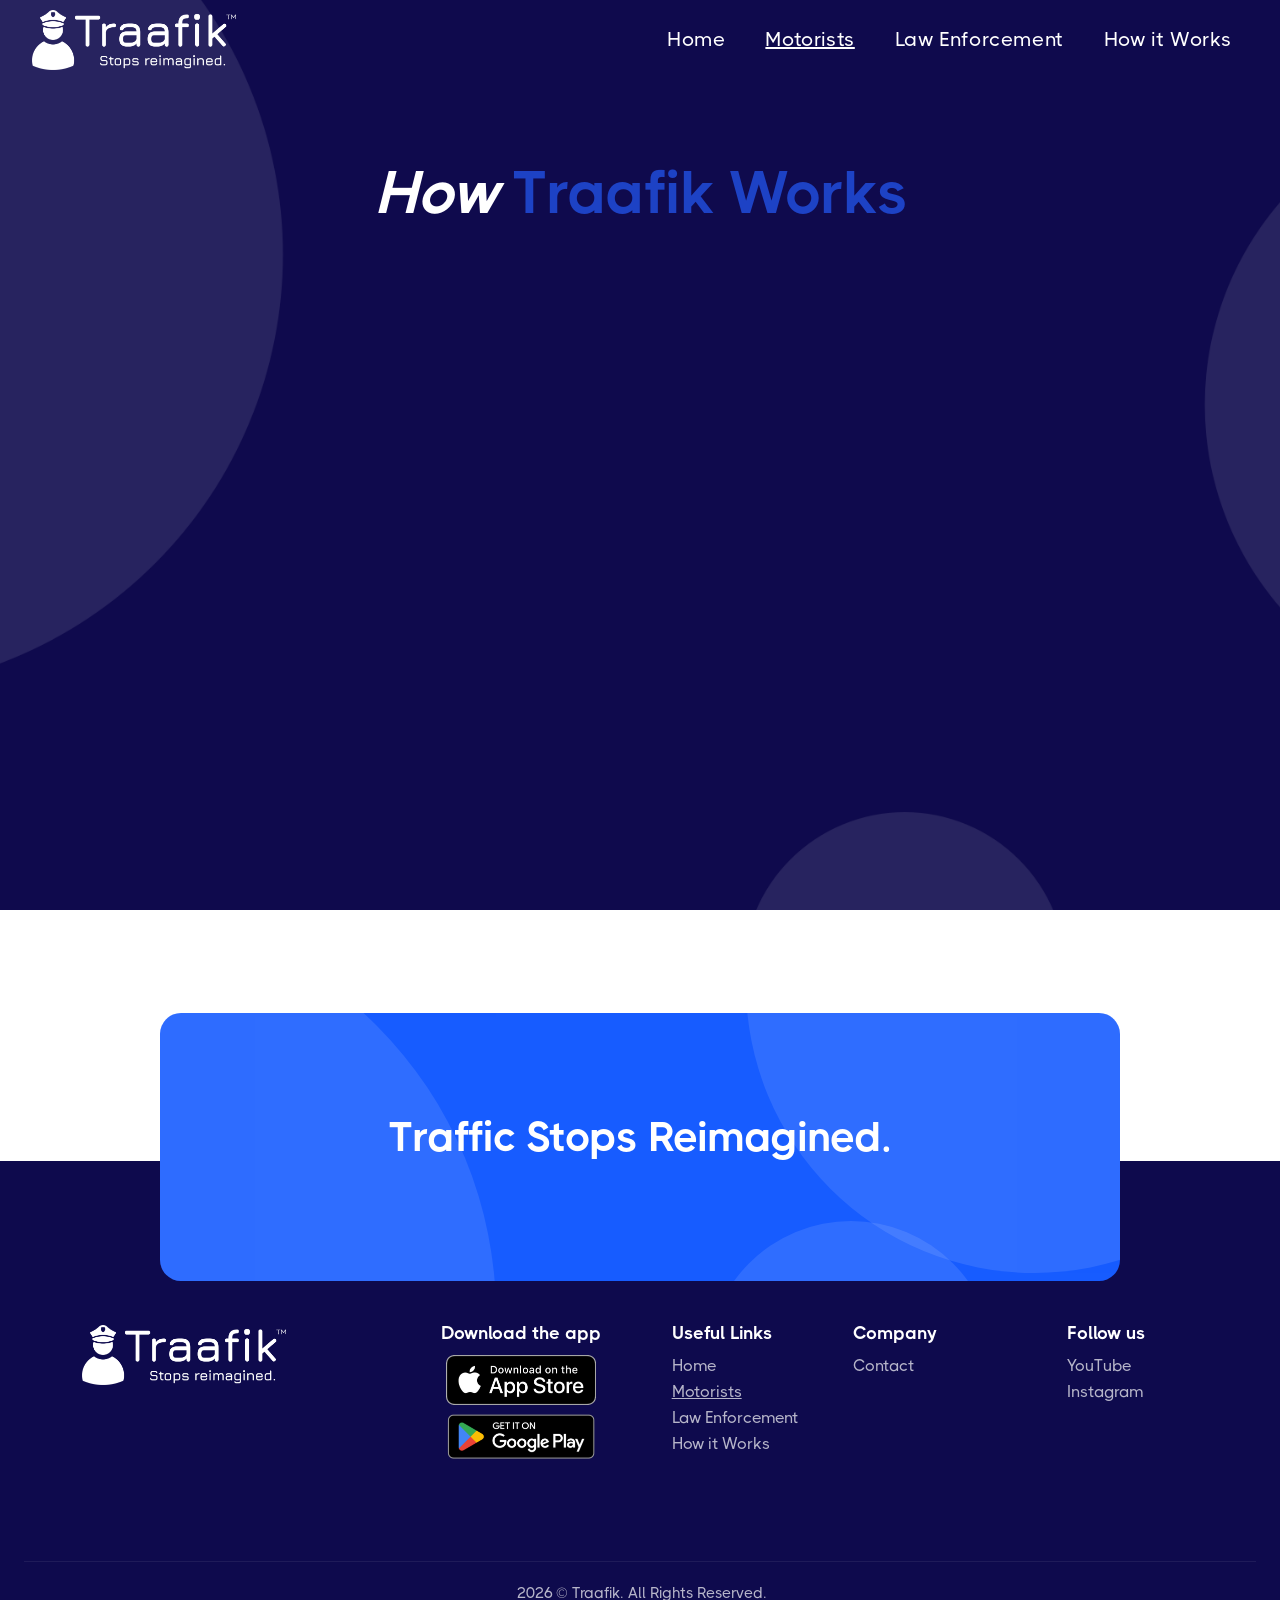
==== how-it-works/index.html @ ded72728 "testing with all pages" ====
<!DOCTYPE html>
<html lang="en" data-wf-domain="www.traafik.com" data-wf-page="64134e100f89131524342a63" data-wf-site="64134e0f0f89130362342a2a">
<head>
<meta charset="utf-8"/>
<title>Traafik - Motorist</title>
<meta content="Police agencies need a better approach to ensuring the safety of citizens during routine traffic stops. Digital interaction." name="description"/>
<meta content="Traafik - Motorist" property="og:title"/>
<meta content="Police agencies need a better approach to ensuring the safety of citizens during routine traffic stops. Digital interaction." property="og:description"/>
<meta content="../images/og-image.png" property="og:image"/>
<meta content="Traafik - Motorist" property="twitter:title"/>
<meta content="Police agencies need a better approach to ensuring the safety of citizens during routine traffic stops. Digital interaction." property="twitter:description"/>
<meta content="../images/og-image.png" property="twitter:image"/>
<meta property="og:type" content="website"/>
<meta content="summary_large_image" name="twitter:card"/>
<meta content="width=device-width, initial-scale=1" name="viewport"/>
<link href="../css/traafik.css" rel="stylesheet" type="text/css"/>
<link href="https://fonts.googleapis.com" rel="preconnect"/>
<link href="https://fonts.gstatic.com" rel="preconnect" crossorigin="anonymous"/>
<link href="https://fonts.googleapis.com/css2?family=Manrope:wght@400;500;600;700;800&display=swap" rel="stylesheet"/>
<script src="../src/js/head.js" type="text/javascript"></script>
<link href="../images/favicon.png" rel="shortcut icon" type="image/x-icon"/>
<link href="../images/apple-touch-icon.png" rel="apple-touch-icon"/>
</head>
<body class="how-it-works-page">
<div class="transition">
  <div class="transition-trigger"></div>
  <div class="transition-content">
    <div class="transition-bg">
      <div class="transition-color">
        <div class="transition-color-border"></div>
      </div>
      <div data-is-ix2-target="1" class="transition-lottie" data-w-id="a2f9a8fd-36b3-1751-9949-3bd22e7db32a" data-animation-type="lottie" data-src="[data-uri]" data-loop="0" data-direction="1" data-autoplay="0" data-renderer="svg" data-default-duration="0.7333333333333333" data-duration="0"></div>
    </div>
    <img src="../images/logo.svg" loading="lazy" alt="" class="transition-logo-img"/>
  </div>
</div>


<div class="page-wrapper">
<div data-collapse="medium" data-animation="over-right" data-duration="600" data-easing="ease-out-quint" data-easing2="ease-out-quint" role="banner" class="nav-bar w-nav">
  <div class="container navbar">
    <div class="logo-wrapper">
      <a href="/" class="brand w-nav-brand">
        <img src="../images/brandmark-design.png" sizes="(max-width: 479px) 98vw, (max-width: 767px) 99vw, (max-width: 2032px) 100vw, 2032px" srcset="../images/brandmark-design-500.png 500w, ../images/brandmark-design-800.png 800w, ../images/brandmark-design-1080.png 1080w, ../images/brandmark-design-1600.png 1600w, ../images/brandmark-design.png 2032w" alt="" class="logo"/>
      </a>
    </div>
    <nav role="navigation" class="nav-menu w-nav-menu">
      <a href="/" class="nav-link-wrap w-inline-block"><div>Home</div></a>
      <a href="/motorists" aria-current="page" class="nav-link-wrap w-inline-block w--current"><div>Motorists</div></a>
      <a href="/law-enforcement" class="nav-link-wrap w-inline-block"><div>Law Enforcement</div></a>
      <a href="https://www.youtube.com/watch?v=sN7vIFU9gdo" class="nav-link-wrap w-inline-block"><div>How it Works</div></a>
    </nav>
    <div class="menu-button w-nav-button">
      <div class="menu-line top"></div>
      <div class="menu-line bottom"></div>
    </div>
  </div>
</div>

<div class="intro-section">
  <div class="container"></div>
  <div class="homehero--content">
    <h1 data-w-id="f5007b76-4ee8-5b5c-ec59-693c385b30f7" class="intro-title">
      <span class="text-span-2">How </span><span class="homeherotext__highlight">Traafik Works</span>
    </h1>
      <iframe class="how-it-works-video" src="https://www.youtube.com/embed/sN7vIFU9gdo?si=hN9D2znX-APmYkYd" title="YouTube video player" frameborder="0" allow="accelerometer; autoplay; clipboard-write; encrypted-media; gyroscope; picture-in-picture; web-share" referrerpolicy="strict-origin-when-cross-origin" allowfullscreen></iframe>
    </div>
    </div>
  </div>


  <div class="section law-e">
    <div class="container">
      <div class="full-width-video-wrap">
      </div>
    </div>
  </div>

  
<div class="footer-cta-wrap">
  <div class="cta-container">
    <div class="spacer-medium"></div>
    <div class="footer-cta-itle">Traffic Stops Reimagined.<br/></div>
    <div class="white-paragraph hide">This is some text inside of a div block.</div>
    <div class="spacer-medium"></div>
  </div>
  <img src="../images/circle-shape.svg" loading="eager" alt="" class="cta-circle left"/>
  <img src="../images/circle-shape.svg" loading="eager" alt="" class="cta-circle right-bottom"/>
  <img src="../images/circle-shape.svg" loading="eager" alt="" class="cta-circle right-top"/>
</div>


<footer class="footer">
  <div class="container footer-block">
    <div class="footer-section">
      <div id="w-node-bfcd3090-71c1-393f-9445-4fa187a42bc6-8d2101f2" class="footer-col first">
        <div class="brand-block-footer">
          <a href="/" class="brand footer-logo w-inline-block">
            <img src="../images/brandmark-design.png" sizes="(max-width: 2032px) 100vw, 2032px" srcset="../images/brandmark-design-500.png 500w, ../images/brandmark-design-800.png 800w, ../images/brandmark-design-1080.png 1080w, ../images/brandmark-design-1600.png 1600w, ../images/brandmark-design.png 2032w" alt="" class="logo"/>
          </a>
        </div>
      </div>
      <div id="w-node-_4c817d60-0c3a-be2a-9da0-1a0bedd089c4-8d2101f2" class="footer-col flex-vertical">
        <center>
        <div class="footer-title">Download the app</div>
        <div>
        <a href="https://apps.apple.com/us/app/traafik-app/id6758915184"><img width="150" src="../images/apple_appstore.png" alt="Download on the Apple App Store" class="margin-bottom"/></a>
        </div>
        <div style="margin: 0.5em 0 0 0;">
        <a href="https://play.google.com/store/apps/details?id=com.traafik.app"><img width="150" src="../images/google_playstore.png" alt="Download on the Android Play Store" class="margin-bottom"/></a>
        </div>
        </center>
      </div>
      <div id="w-node-_2243fa56-e108-f17a-1f3c-87eba86c89b7-8d2101f2" class="footer-col flex-vertical">
        <div class="footer-title">Useful Links</div>
        <a href="/" class="copyright-link muted margin-bottom">Home</a>
        <a href="/motorists" aria-current="page" class="copyright-link muted margin-bottom w--current">Motorists</a>
        <a href="/law-enforcement" class="copyright-link muted margin-bottom">Law Enforcement</a>
        <a href="https://www.youtube.com/watch?v=sN7vIFU9gdo" class="copyright-link muted margin-bottom">How it Works</a>
      </div>
      <address id="w-node-fe42ffee-5a39-d248-8ef1-d09381361e41-8d2101f2" class="footer-col flex-vertical">
        <div class="footer-title">Company</div>
        <a href="/template-files/about-us" class="copyright-link muted margin-bottom hide">About Us</a>
        <a href="/#contact" class="copyright-link muted margin-bottom">Contact</a>
      </address>
      <address id="w-node-_9f477b3c-bb25-0563-08b2-b0c1d2d87120-8d2101f2" class="footer-col flex-vertical">
        <div class="footer-title">Follow us</div>
        <a href="https://youtube.com/@Traafik" target="_blank" rel="noopener noreferrer" class="copyright-link muted margin-bottom">YouTube</a>
        <a href="https://www.instagram.com/traafikdotcom" target="_blank" rel="noopener noreferrer" class="copyright-link muted margin-bottom">Instagram</a>
      </address>
    </div>
    <div class="bottom-footer">
      <div class="copywrite">
        <span class="footer-link-year"></span>&copy; Traafik. All Rights Reserved.
      </div>
    </div>
  </div>
  <div class="footer-bg 1"></div>
</footer>

</div>
<script type="module" src="../src/js/main.js"></script>

</body>
</html>
---- css/traafik.css ----
html {
  -webkit-text-size-adjust: 100%;
  -ms-text-size-adjust: 100%;
  font-family: sans-serif;
}
body {
  margin: 0;
}
details,
footer,
main,
nav,
section {
  display: block;
}
a {
  background-color: #0000;
}
a:active,
a:hover {
  outline: 0;
}
h1 {
  margin: 0.67em 0;
  font-size: 2em;
}
img {
  border: 0;
}
svg:not(:root) {
  overflow: hidden;
}
input {
  color: inherit;
  font: inherit;
  margin: 0;
}
input::-moz-focus-inner {
  border: 0;
  padding: 0;
}
input {
  line-height: normal;
}
input[type="number"]::-webkit-inner-spin-button,
input[type="number"]::-webkit-outer-spin-button {
  height: auto;
}
* {
  box-sizing: border-box;
}
html {
  height: 100%;
}
body {
  color: #333;
  background-color: #fff;
  min-height: 100%;
  margin: 0;
  font-family: Arial, sans-serif;
  font-size: 14px;
  line-height: 20px;
}
img {
  vertical-align: middle;
  max-width: 100%;
  display: inline-block;
}
html.w-mod-touch * {
  background-attachment: scroll !important;
}
.w-inline-block {
  max-width: 100%;
  display: inline-block;
}
.w-button {
  color: #fff;
  line-height: inherit;
  cursor: pointer;
  background-color: #3898ec;
  border: 0;
  border-radius: 0;
  padding: 9px 15px;
  text-decoration: none;
  display: inline-block;
}
input.w-button {
  -webkit-appearance: button;
}
h1,
h2 {
  margin-bottom: 10px;
  font-weight: 700;
}
h1 {
  margin-top: 20px;
  font-size: 38px;
  line-height: 44px;
}
h2 {
  margin-top: 20px;
  font-size: 32px;
  line-height: 36px;
}
p {
  margin-top: 0;
  margin-bottom: 10px;
}
.w-form {
  margin: 0 0 15px;
}
.w-form-done {
  text-align: center;
  background-color: #ddd;
  padding: 20px;
  display: none;
}
.w-form-fail {
  background-color: #ffdede;
  margin-top: 10px;
  padding: 10px;
  display: none;
}
.w-input {
  color: #333;
  vertical-align: middle;
  background-color: #fff;
  border: 1px solid #ccc;
  width: 100%;
  height: 38px;
  margin-bottom: 10px;
  padding: 8px 12px;
  font-size: 14px;
  line-height: 1.42857;
  display: block;
}
.w-input::placeholder {
  color: #999;
}
.w-input:focus {
  border-color: #3898ec;
  outline: 0;
}
@media screen and (max-width: 767px) {
  .w-nav-brand {
    padding-left: 10px;
  }
}
.w-nav {
  z-index: 1000;
  background: #ddd;
  position: relative;
}
.w-nav:before,
.w-nav:after {
  content: " ";
  grid-area: 1/1/2/2;
  display: table;
}
.w-nav:after {
  clear: both;
}
.w-nav-brand {
  float: left;
  color: #333;
  text-decoration: none;
  position: relative;
}
.w-nav-link {
  vertical-align: top;
  color: #222;
  text-align: left;
  margin-left: auto;
  margin-right: auto;
  padding: 20px;
  text-decoration: none;
  display: inline-block;
  position: relative;
}
.w-nav-link.w--current {
  color: #0082f3;
}
.w-nav-menu {
  float: right;
  position: relative;
}
.w-nav-overlay {
  width: 100%;
  display: none;
  position: absolute;
  top: 100%;
  left: 0;
  right: 0;
  overflow: hidden;
}
.w-nav-overlay [data-nav-menu-open] {
  top: 0;
}
.w-nav[data-animation="over-left"] .w-nav-overlay {
  width: auto;
}
.w-nav[data-animation="over-left"] .w-nav-overlay,
.w-nav[data-animation="over-left"] [data-nav-menu-open] {
  z-index: 1;
  top: 0;
  right: auto;
}
.w-nav[data-animation="over-right"] .w-nav-overlay {
  width: auto;
}
.w-nav[data-animation="over-right"] .w-nav-overlay,
.w-nav[data-animation="over-right"] [data-nav-menu-open] {
  z-index: 1;
  top: 0;
  left: auto;
}
.w-nav-button {
  float: right;
  cursor: pointer;
  -webkit-tap-highlight-color: #0000;
  tap-highlight-color: #0000;
  -webkit-user-select: none;
  user-select: none;
  padding: 18px;
  font-size: 24px;
  display: none;
  position: relative;
}
.w-nav-button:focus {
  outline: 0;
}
.w-nav-button.w--open {
  color: #fff;
  background-color: #c8c8c8;
}
.w-nav[data-collapse="all"] .w-nav-menu {
  display: none;
}
.w-nav[data-collapse="all"] .w-nav-button {
  display: block;
}
@media screen and (max-width: 991px) {
  .w-nav[data-collapse="medium"] .w-nav-menu {
    display: none;
  }
  .w-nav[data-collapse="medium"] .w-nav-button {
    display: block;
  }
}
@media screen and (max-width: 767px) {
  .w-nav[data-collapse="small"] .w-nav-menu {
    display: none;
  }
  .w-nav[data-collapse="small"] .w-nav-button {
    display: block;
  }
  .w-nav-brand {
    padding-left: 10px;
  }
}
@media screen and (max-width: 479px) {
  .w-nav[data-collapse="tiny"] .w-nav-menu {
    display: none;
  }
  .w-nav[data-collapse="tiny"] .w-nav-button {
    display: block;
  }
}
@keyframes spin {
  0% {
    transform: rotate(0);
  }
  to {
    transform: rotate(360deg);
  }
}
@font-face {
  font-family: Thicccboi;
  src: url(../fonts/THICCCBOI-Bold.woff2) format("woff2");
  font-weight: 700;
  font-style: normal;
  font-display: swap;
}
@font-face {
  font-family: Thicccboi;
  src: url(../fonts/THICCCBOI-Medium.woff2) format("woff2");
  font-weight: 500;
  font-style: normal;
  font-display: swap;
}
@font-face {
  font-family: Thicccboi;
  src: url(../fonts/THICCCBOI-SemiBold.woff2) format("woff2");
  font-weight: 600;
  font-style: normal;
  font-display: swap;
}
:root {
  --midnight-blue: #0f0a4d;
  --ultramarine-blue: #175cff;
  --white: white;
  --muted-text: #b6b5c9;
  --white-smoke: #f5f8fa;
}
body {
  color: var(--midnight-blue);
  font-family: Thicccboi, Arial, sans-serif;
  font-size: 16px;
  font-weight: 500;
  line-height: 22px;
}
h1 {
  color: var(--midnight-blue);
  margin-top: 0;
  margin-bottom: 10px;
  font-family: Thicccboi, Arial, sans-serif;
  font-size: 48px;
  font-weight: 700;
  line-height: 54px;
}
h2 {
  color: var(--midnight-blue);
  margin-top: 0;
  margin-bottom: 10px;
  font-family: Thicccboi, Arial, sans-serif;
  font-size: 42px;
  font-weight: 700;
  line-height: 48px;
}
p {
  color: var(--midnight-blue);
  margin-bottom: 10px;
  font-family: Thicccboi, Arial, sans-serif;
  font-weight: 500;
}
a {
  color: var(--midnight-blue);
  font-weight: 700;
  text-decoration: underline;
  transition: color 0.3s;
}
a:hover {
  color: var(--ultramarine-blue);
}
img {
  max-width: 100%;
  display: inline-block;
}
label {
  margin-bottom: 10px;
  font-weight: 600;
  display: block;
}
.logo-wrapper {
  flex-direction: row;
  flex: 1;
  justify-content: center;
  align-items: center;
  display: flex;
}
.menu-button {
  width: 32px;
  padding: 10px 0;
}
.menu-button.w--open {
  z-index: 5;
  background-color: #0000;
}
.nav-bar {
  background-color: #0000;
  flex-wrap: wrap;
  justify-content: space-between;
  align-items: center;
  height: 80px;
  display: flex;
  position: absolute;
  top: 0;
  left: 0;
  right: 0;
}
.nav-menu {
  flex-direction: row;
  flex: 0 auto;
  align-items: center;
  height: 100%;
  display: flex;
}
.nav-menu.white {
  height: 80px;
}
.brand {
  flex: 1;
  padding-left: 0;
}
.brand.footer-logo {
  flex: 0 auto;
  padding: 4px 10px 4px 0;
}
.logo {
  max-height: 60px;
}
.section.blue {
  background-color: var(--midnight-blue);
}
.section.law-e {
  margin-top: 60px;
  margin-bottom: 60px;
  padding-top: 60px;
  padding-bottom: 0;
  position: relative;
}
.section.contact {
  margin-top: 80px;
}
.container {
  flex: 0 1280px;
  max-width: 1280px;
  margin-left: auto;
  margin-right: auto;
  padding-left: 32px;
  padding-right: 32px;
  position: relative;
}
.container.footer-block {
  padding-left: 0;
  padding-right: 0;
}
.container.navbar {
  align-items: center;
  height: 100%;
  display: flex;
}
.container.features {
  padding-top: 40px;
  padding-bottom: 40px;
}
.container.contact {
  margin-bottom: 80px;
}
.text-field {
  background-color: var(--white-smoke);
  border: 2px solid #0000;
  border-radius: 4px;
  height: 48px;
  margin-bottom: 24px;
  transition: border-color 0.2s;
}
.text-field:hover {
  border-color: var(--ultramarine-blue);
}
.text-field:active {
  border-style: solid;
}
.text-field:focus {
  border-color: var(--ultramarine-blue);
}
.text-field::placeholder {
  color: var(--muted-text);
}
.error-message {
  color: var(--white);
  letter-spacing: 0.2px;
  background-color: #e53b47;
  border-radius: 4px;
  padding: 12px 16px;
  font-weight: 700;
}
.nav-link-wrap {
  color: var(--white);
  letter-spacing: 0.6px;
  text-transform: none;
  flex-direction: row;
  justify-content: flex-start;
  align-items: center;
  height: 100%;
  margin-left: 8px;
  padding: 8px 16px;
  font-weight: 500;
  text-decoration: none;
  transition: background-color 0.3s;
  display: flex;
}
.nav-link-wrap:hover {
  color: var(--white);
  background-color: #ffffff1a;
}
.nav-link-wrap.w--current {
  text-transform: none;
  text-decoration: underline;
}
.menu-line {
  background-color: var(--white);
  transform-origin: 0%;
  width: 100%;
  height: 2px;
}
.menu-line.top {
  transform-origin: 0%;
  margin-bottom: 8px;
}
.section-title {
  z-index: 1;
  margin-bottom: 10px;
  font-size: 42px;
  font-weight: 700;
  line-height: 48px;
}
.section-title.margin-bottom {
  margin-bottom: 48px;
}
.section-title.margin-bottom.center {
  text-align: center;
  width: 50%;
  margin-left: auto;
  margin-right: auto;
}
.section-title.law-e {
  margin-bottom: 100px;
  font-size: 50px;
  line-height: 1;
}
.footer {
  background-color: var(--midnight-blue);
  flex-direction: column;
  padding-top: 120px;
  padding-left: 24px;
  padding-right: 24px;
  position: relative;
}
.copyright-link {
  color: #fff;
  cursor: pointer;
  font-weight: 400;
  text-decoration: none;
}
.copyright-link.muted {
  color: var(--muted-text);
  transition: color 0.2s;
}
.copyright-link.muted:hover {
  color: var(--white);
}
.copyright-link.muted.margin-bottom {
  margin-bottom: 4px;
}
.copyright-link.muted.margin-bottom.w--current {
  text-decoration: underline;
}
.brand-block-footer {
  align-items: center;
  margin-bottom: 10px;
  display: flex;
}
.footer-bg {
  z-index: 0;
  background-color: var(--midnight-blue);
  opacity: 0.3;
  display: block;
  position: absolute;
  inset: 0;
}
.footer-section {
  z-index: 1;
  grid-column-gap: 24px;
  grid-row-gap: 16px;
  grid-template-rows: auto;
  grid-template-columns: 2fr 1fr 1fr 1fr 1fr;
  grid-auto-columns: 1fr;
  place-items: start center;
  padding-top: 40px;
  padding-bottom: 40px;
  display: grid;
  position: relative;
}
.footer-col {
  font-style: normal;
}
.footer-col.flex-vertical {
  flex-direction: column;
  display: flex;
}
.footer-col.first {
  padding-right: 48px;
}
.footer-title {
  color: var(--white);
  margin-bottom: 10px;
  font-size: 18px;
  font-weight: 700;
  line-height: 24px;
}
.primary-btn {
  background-color: var(--ultramarine-blue);
  color: var(--white);
  text-align: center;
  letter-spacing: 0.6px;
  text-transform: uppercase;
  cursor: pointer;
  border-radius: 7px;
  align-self: center;
  margin-top: 16px;
  margin-right: 16px;
  padding: 12px 24px;
  font-size: 16px;
  font-weight: 500;
  line-height: 22px;
  text-decoration: none;
  transition:
    color 0.3s,
    background-color 0.3s;
}
.primary-btn:hover {
  border-color: var(--midnight-blue);
  background-color: var(--midnight-blue);
  color: var(--white);
}
.contact-icon {
  background-color: #175cff1a;
  border-radius: 4px;
  justify-content: center;
  align-items: center;
  width: 40px;
  height: 40px;
  margin-right: 10px;
  display: flex;
}
.additional-feature-icon-img {
  width: 20px;
  height: 20px;
}
.success-message {
  background-color: var(--ultramarine-blue);
  color: var(--white);
  border-radius: 8px;
  font-weight: 700;
}
.contact-grid {
  grid-column-gap: 80px;
  grid-row-gap: 16px;
  grid-template-rows: auto;
  grid-template-columns: 1fr 1fr;
  grid-auto-columns: 1fr;
  display: grid;
}
.contact-block {
  align-items: flex-start;
  margin-bottom: 24px;
  display: flex;
}
.contact-block.center {
  align-items: center;
}
.contact-info-text {
  color: var(--midnight-blue);
  font-weight: 500;
  text-decoration: none;
  transition: color 0.2s;
}
.contact-info-text:hover {
  color: var(--ultramarine-blue);
}
.contact-title {
  margin-top: 0;
  margin-bottom: 10px;
  font-size: 36px;
  font-weight: 800;
  line-height: 42px;
}
.contact-paragraph {
  margin-bottom: 48px;
}
.section-flex-wrap {
  display: flex;
}
.section-flex-wrap.center {
  align-items: center;
}
.section-flex-wrap.center.features {
  padding-top: 120px;
  padding-bottom: 120px;
}
.section-flex-wrap.center.features.flip-position {
  padding-top: 0;
  padding-bottom: 0;
}
.section-paragraph {
  margin-bottom: 48px;
  font-size: 20px;
  line-height: 1.3;
}
.section-paragraph._60ch {
  max-width: 60ch;
  margin-left: auto;
  margin-right: auto;
  font-size: 30px;
}
.white-paragraph {
  color: var(--white);
}
.white-paragraph.hide {
  display: none;
}
.cta-container {
  flex-direction: column;
  justify-content: center;
  align-items: center;
  width: 60%;
  margin-left: auto;
  margin-right: auto;
  display: flex;
}
.cta-circle {
  opacity: 0.1;
  position: absolute;
}
.cta-circle.left {
  width: 85%;
  top: -40%;
  left: -50%;
}
.cta-circle.right-top {
  width: 60%;
  top: -118%;
  right: -21%;
}
.cta-circle.right-bottom {
  width: 30%;
  right: 13%;
}
.intro-section {
  background-color: var(--midnight-blue);
  background-image: url(images/utility-bg.png);
  background-position: 50%;
  background-size: cover;
  height: auto;
  margin-bottom: 100px;
  padding-top: 160px;
  padding-bottom: 120px;
}
.intro-title {
  color: var(--white);
  margin-bottom: 0;
  font-size: 60px;
  line-height: 66px;
}
.spacer-medium {
  height: 40px;
}
.footer-cta-itle {
  color: var(--white);
  text-align: center;
  margin-bottom: 20px;
  font-size: 42px;
  font-weight: 700;
  line-height: 48px;
}
.footer-cta-wrap {
  z-index: 200;
  background-color: var(--ultramarine-blue);
  border-radius: 21px;
  max-width: 60rem;
  margin-bottom: -120px;
  margin-left: auto;
  margin-right: auto;
  padding-top: 60px;
  padding-bottom: 60px;
  position: relative;
  overflow: hidden;
}
.bottom-footer {
  border-top: 1px solid #ffffff1a;
  margin-top: 60px;
  padding-top: 20px;
  padding-bottom: 20px;
}
.copywrite {
  color: #fff;
  text-align: center;
  font-size: 15px;
  font-weight: 500;
  line-height: 23px;
}
.container-center {
  text-align: center;
  flex-direction: column;
  justify-content: center;
  align-items: center;
  width: 60%;
  margin-left: auto;
  margin-right: auto;
  display: flex;
}
.container-center.law-e {
  width: 60%;
  margin-top: 60px;
  margin-bottom: 100px;
  line-height: 1;
}
.div-block {
  margin-left: auto;
  margin-right: auto;
}
.div-block-2 {
  opacity: 0.08;
  mix-blend-mode: difference;
  background-image: url(images/waves-circle-white.svg);
  background-position: 0 0;
  background-size: auto;
  width: 370px;
  height: 370px;
  position: absolute;
  inset: auto auto 0% 10%;
}
.blue {
  color: var(--ultramarine-blue);
}
.homehero--content {
  text-align: center;
  flex: none;
  max-width: 58rem;
  margin-left: auto;
  margin-right: auto;
}
.homeherotext__highlight {
  color: #1d42c5;
  font-weight: 700;
}
.hero--bodycopy {
  color: #fff;
  max-width: 720px;
  margin-bottom: 3rem;
  margin-left: auto;
  margin-right: auto;
  font-size: 20px;
  font-weight: 400;
  line-height: 1.6;
}
.div-block-3 {
  grid-column-gap: 16px;
  grid-row-gap: 16px;
  grid-template-rows: auto;
  grid-template-columns: 1fr 1fr;
  grid-auto-columns: 1fr;
  display: grid;
}
.hero-choose-block {
  grid-row-gap: 20px;
  perspective: 2000px;
  cursor: pointer;
  border: 1px solid #fff;
  border-radius: 21px;
  flex-direction: column;
  justify-content: center;
  align-items: center;
  padding: 60px 20px;
  text-decoration: none;
  transition-property: all;
  display: flex;
}
.hero-choose-block:hover {
  background-color: #ffffff3b;
  background-image: linear-gradient(140deg, #0f0a4da1, #175cff87);
  text-decoration: none;
}
.intro-image {
  transform-style: preserve-3d;
  max-width: 400px;
  max-height: 280px;
  transform: scale(1.3) rotateX(10deg) rotateY(-10deg) rotate(0);
}
.intro-image.tablet {
  transform-style: preserve-3d;
  max-width: 400px;
}
.transition {
  z-index: 2000;
  width: 100%;
  height: 100vh;
  display: none;
  position: fixed;
  inset: 0% 0% auto;
  transform: none;
}
.transition-trigger {
  z-index: 20;
  padding: 0;
  display: none;
}
.transition-content {
  flex-direction: column;
  justify-content: center;
  align-items: center;
  width: 100%;
  height: 100vh;
  display: flex;
  position: absolute;
  inset: 0%;
}
.transition-bg {
  z-index: 1;
  color: #0f0a4d;
  flex-direction: column;
  justify-content: flex-start;
  align-items: stretch;
  display: flex;
  position: absolute;
  inset: 0%;
}
.transition-color {
  background-color: var(--midnight-blue);
  width: 100%;
  height: 100%;
  position: relative;
}
.transition-color-border {
  background-color: #b798c1;
  width: 100%;
  height: 10px;
  margin-bottom: -8px;
  position: absolute;
  inset: auto 0% 0%;
}
.transition-lottie {
  width: 100%;
  margin-bottom: -5px;
  position: relative;
}
.transition-logo-img {
  z-index: 2;
  width: 7em;
  position: relative;
}
.hide {
  display: none;
}
.form-contact {
  grid-column-gap: 16px;
  grid-row-gap: 16px;
  flex-direction: row;
  grid-template-rows: auto auto;
  grid-template-columns: 1fr 1fr;
  grid-auto-columns: 1fr;
  display: grid;
}
.form-contact_wrapper {
  display: block;
}
.contact-header {
  text-align: center;
  margin-left: auto;
  margin-right: auto;
}
.text-span-2 {
  font-style: italic;
}
.footer-link-year {
  padding-left: 0.2rem;
  padding-right: 0.2rem;
}
.how-it-works-page .how-it-works-video {
  width: min(92vw, 960px);
  aspect-ratio: 16 / 9;
  height: auto;
  border: 0;
  margin: 1.5rem auto 0;
  display: block;
}
.how-it-works-page .section.law-e {
  padding-top: 0.1rem;
  padding-bottom: 0.1rem;
  margin-bottom: 0;
}
@media screen and (min-width: 1440px) {
  .copywrite {
    font-size: 17px;
  }
}
@media screen and (max-width: 991px) {
  h1 {
    font-size: 46px;
    line-height: 52px;
  }
  h2 {
    font-size: 40px;
    line-height: 46px;
  }
  .menu-button.w--open {
    background-color: #0000;
  }
  .nav-menu {
    z-index: 999;
    background-color: var(--white);
    flex-direction: column;
    align-items: flex-start;
    width: 100vw;
    padding-top: 80px;
    padding-left: 24px;
    padding-right: 24px;
    display: block;
  }
  .section {
    padding-top: 104px;
    padding-bottom: 104px;
  }
  .section.law-e {
    margin-top: 0;
  }
  .container.features {
    padding-top: 0;
    padding-bottom: 0;
  }
  .nav-link-wrap {
    color: var(--midnight-blue);
    text-align: left;
    height: auto;
    margin-left: 0;
    padding-top: 24px;
    padding-bottom: 24px;
    display: block;
  }
  .nav-link-wrap:hover {
    color: var(--ultramarine-blue);
  }
  .section-title {
    font-size: 36px;
    line-height: 42px;
  }
  .section-title.margin-bottom.center {
    width: 66.67%;
  }
  .footer-section {
    grid-template-columns: 2fr 1fr 1fr 1fr;
  }
  .contact-grid {
    grid-template-columns: 1fr;
  }
  .section-flex-wrap.center.features {
    padding-top: 80px;
    padding-bottom: 80px;
  }
  .cta-container {
    z-index: 1;
    position: relative;
  }
  .cta-circle.right-top {
    top: auto;
    bottom: 53%;
  }
  .intro-section {
    padding-top: 184px;
    padding-bottom: 104px;
  }
  .intro-title {
    font-size: 54px;
    line-height: 60px;
  }
  .footer-cta-wrap {
    margin-left: 32px;
    margin-right: 32px;
  }
  .container-center {
    z-index: 1;
    position: relative;
  }
  .hero--bodycopy {
    max-width: 500px;
    margin-bottom: 2rem;
    font-size: 1.2em;
  }
  .div-block-3 {
    grid-template-columns: 1fr 1fr;
    padding-left: 40px;
    padding-right: 40px;
  }
  .hero-choose-block {
    min-width: 330px;
    max-width: 350px;
  }
  .intro-image.tablet {
    transform: translate(12px) scale(1.1) rotateX(10deg) rotateY(-10deg)
      rotate(0);
  }
  .placeholder {
    display: none;
  }
}
@media screen and (max-width: 767px) {
  h1 {
    font-size: 44px;
    line-height: 50px;
  }
  h2 {
    font-size: 38px;
    line-height: 44px;
  }
  .brand.footer-logo {
    padding-right: 0;
  }
  .section {
    padding-top: 88px;
    padding-bottom: 88px;
  }
  .container.footer-block {
    flex-flow: column wrap;
    justify-content: flex-end;
    align-items: flex-end;
  }
  .section-title.margin-bottom.center {
    width: 100%;
  }
  .footer {
    flex-direction: column;
    padding-left: 4%;
    padding-right: 4%;
  }
  .copyright-link.muted {
    text-align: center;
  }
  .brand-block-footer {
    flex-direction: column;
    align-items: flex-start;
    display: flex;
  }
  .footer-section {
    grid-column-gap: 24px;
    grid-row-gap: 16px;
    flex-flow: column;
    grid-template-rows: auto auto auto auto;
    grid-template-columns: 1fr 1fr;
    grid-auto-columns: 1fr;
    display: grid;
  }
  .footer-col.flex-vertical {
    order: 3;
    justify-content: center;
    align-items: center;
  }
  .footer-col.first {
    flex-direction: column;
    order: 1;
    justify-content: center;
    align-items: center;
    padding-right: 0;
  }
  .footer-title {
    text-align: center;
  }
  .contact-grid {
    grid-template-rows: auto auto;
    grid-template-columns: 1fr;
  }
  .section-flex-wrap {
    flex-direction: column;
  }
  .section-flex-wrap.center.features.flip-position {
    flex-direction: column-reverse;
  }
  .section-paragraph._60ch {
    font-size: 25px;
  }
  .white-paragraph {
    text-align: center;
  }
  .cta-circle.left {
    top: -14%;
  }
  .cta-circle.right-top {
    right: -33%;
  }
  .cta-circle.right-bottom {
    width: 40%;
    right: 5%;
  }
  .intro-section {
    height: auto;
    padding-top: 168px;
    padding-bottom: 88px;
  }
  .intro-title {
    font-size: 48px;
    line-height: 54px;
  }
  .footer-cta-itle {
    font-size: 36px;
    line-height: 42px;
  }
  .container-center {
    width: 80%;
  }
  .homehero--content {
    text-align: center;
    max-width: none;
    padding-left: 2rem;
    padding-right: 2rem;
  }
  .div-block-3 {
    grid-column-gap: 32px;
    grid-row-gap: 32px;
    grid-template-columns: 1fr;
    padding-left: 0;
    padding-right: 0;
  }
  .placeholder {
    display: block;
  }
  .how-it-works-page .how-it-works-video {
    width: min(90vw, 360px);
    margin-top: 1rem;
  }
}
@media screen and (max-width: 479px) {
  h1 {
    font-size: 42px;
    line-height: 48px;
  }
  h2 {
    font-size: 36px;
    line-height: 42px;
  }
  .menu-button.w--open {
    background-color: #0000;
  }
  .nav-bar {
    height: 64px;
  }
  .nav-menu {
    width: 100vw;
  }
  .logo {
    height: 28px;
  }
  .section {
    padding-top: 80px;
    padding-bottom: 80px;
  }
  .section-title.law-e {
    font-size: 12vw;
    line-height: 1;
  }
  .copyright-link {
    font-weight: 400;
  }
  .brand-block-footer {
    align-items: center;
  }
  .footer-section {
    flex-direction: column;
    grid-template-columns: 1fr;
    width: 99.9999%;
    display: flex;
  }
  .footer-col.flex-vertical,
  .footer-col.first {
    width: 100%;
  }
  .primary-btn.form {
    margin-right: 0;
  }
  .contact-paragraph {
    white-space: pre-line;
  }
  .section-flex-wrap.center.features {
    padding-top: 48px;
    padding-bottom: 48px;
  }
  .white-paragraph {
    text-align: center;
  }
  .cta-circle.left {
    width: 120%;
    max-width: none;
    left: -29%;
  }
  .cta-circle.right-top {
    width: 80%;
    bottom: 21%;
    right: -40%;
  }
  .cta-circle.right-bottom {
    width: 60%;
    bottom: -14%;
    right: 50%;
  }
  .intro-section {
    padding-top: 136px;
    padding-bottom: 80px;
  }
  .intro-title {
    font-size: 16vw;
    line-height: 0.9;
  }
  .footer-cta-itle {
    font-size: 9vw;
    line-height: 1;
  }
  .container-center.law-e {
    font-size: 11vw;
    line-height: 0.9;
  }
  .homehero--content {
    padding-left: 0.5rem;
    padding-right: 0.5rem;
  }
  .div-block-3 {
    grid-column-gap: 32px;
    grid-row-gap: 32px;
    flex-direction: column;
    grid-template-rows: auto;
    grid-template-columns: 1fr;
    grid-auto-columns: 1fr;
    padding-left: 32px;
    padding-right: 32px;
    display: flex;
  }
  .hero-choose-block {
    width: 100%;
    min-width: auto;
  }
  .intro-image {
    max-width: 120vw;
  }
  .intro-image.tablet {
    max-width: 80vw;
  }
  .placeholder {
    display: none;
  }
  .form-contact {
    grid-template-columns: 1fr;
  }
}
#w-node-_61d79d02-6f32-3ac1-3a64-2d6d34427012-86342a30,
#w-node-bc5d9573-4eb1-8946-773c-79649adff0b7-86342a30,
#w-node-_59d9dc21-6a17-1567-04de-d4ed3b7bb296-86342a30 {
  grid-area: span 1 / span 1 / span 1 / span 1;
}
#w-node-fe42ffee-5a39-d248-8ef1-d09381361e41-8d2101f2 {
  grid-area: 1/4/2/5;
  justify-self: stretch;
}
#w-node-_9f477b3c-bb25-0563-08b2-b0c1d2d87120-8d2101f2 {
  grid-area: 1/5/2/6;
  justify-self: stretch;
}
@media screen and (max-width: 991px) {
  #w-node-fb9f57f1-f22e-4f52-fbd4-6648e740125e-86342a30,
  #w-node-ce9b9fd0-f1c1-c091-6b1d-518488cd41eb-86342a30 {
    place-self: auto center;
  }
  #w-node-fe42ffee-5a39-d248-8ef1-d09381361e41-8d2101f2 {
    grid-column: 3/4;
  }
  #w-node-_9f477b3c-bb25-0563-08b2-b0c1d2d87120-8d2101f2 {
    grid-column: 4/5;
  }
}
@media screen and (max-width: 767px) {
  #w-node-bfcd3090-71c1-393f-9445-4fa187a42bc6-8d2101f2,
  #w-node-_4c817d60-0c3a-be2a-9da0-1a0bedd089c4-8d2101f2 {
    grid-area: span 1 / span 2 / span 1 / span 2;
  }
  #w-node-fe42ffee-5a39-d248-8ef1-d09381361e41-8d2101f2 {
    grid-area: 3/1/4/2;
  }
  #w-node-_9f477b3c-bb25-0563-08b2-b0c1d2d87120-8d2101f2 {
    grid-area: 4/1/5/3;
    justify-self: stretch;
  }
}
@media screen and (max-width: 479px) {
  #w-node-_4c817d60-0c3a-be2a-9da0-1a0bedd089c4-8d2101f2 {
    grid-area: span 1 / span 2 / span 1 / span 2;
  }
  #w-node-_2243fa56-e108-f17a-1f3c-87eba86c89b7-8d2101f2 {
    order: 2;
    grid-area: span 1 / span 2 / span 1 / span 2;
  }
  #w-node-fe42ffee-5a39-d248-8ef1-d09381361e41-8d2101f2 {
    grid-area: 3/1/4/3;
    justify-self: stretch;
  }
  #w-node-_9f477b3c-bb25-0563-08b2-b0c1d2d87120-8d2101f2 {
    order: 4;
  }
}
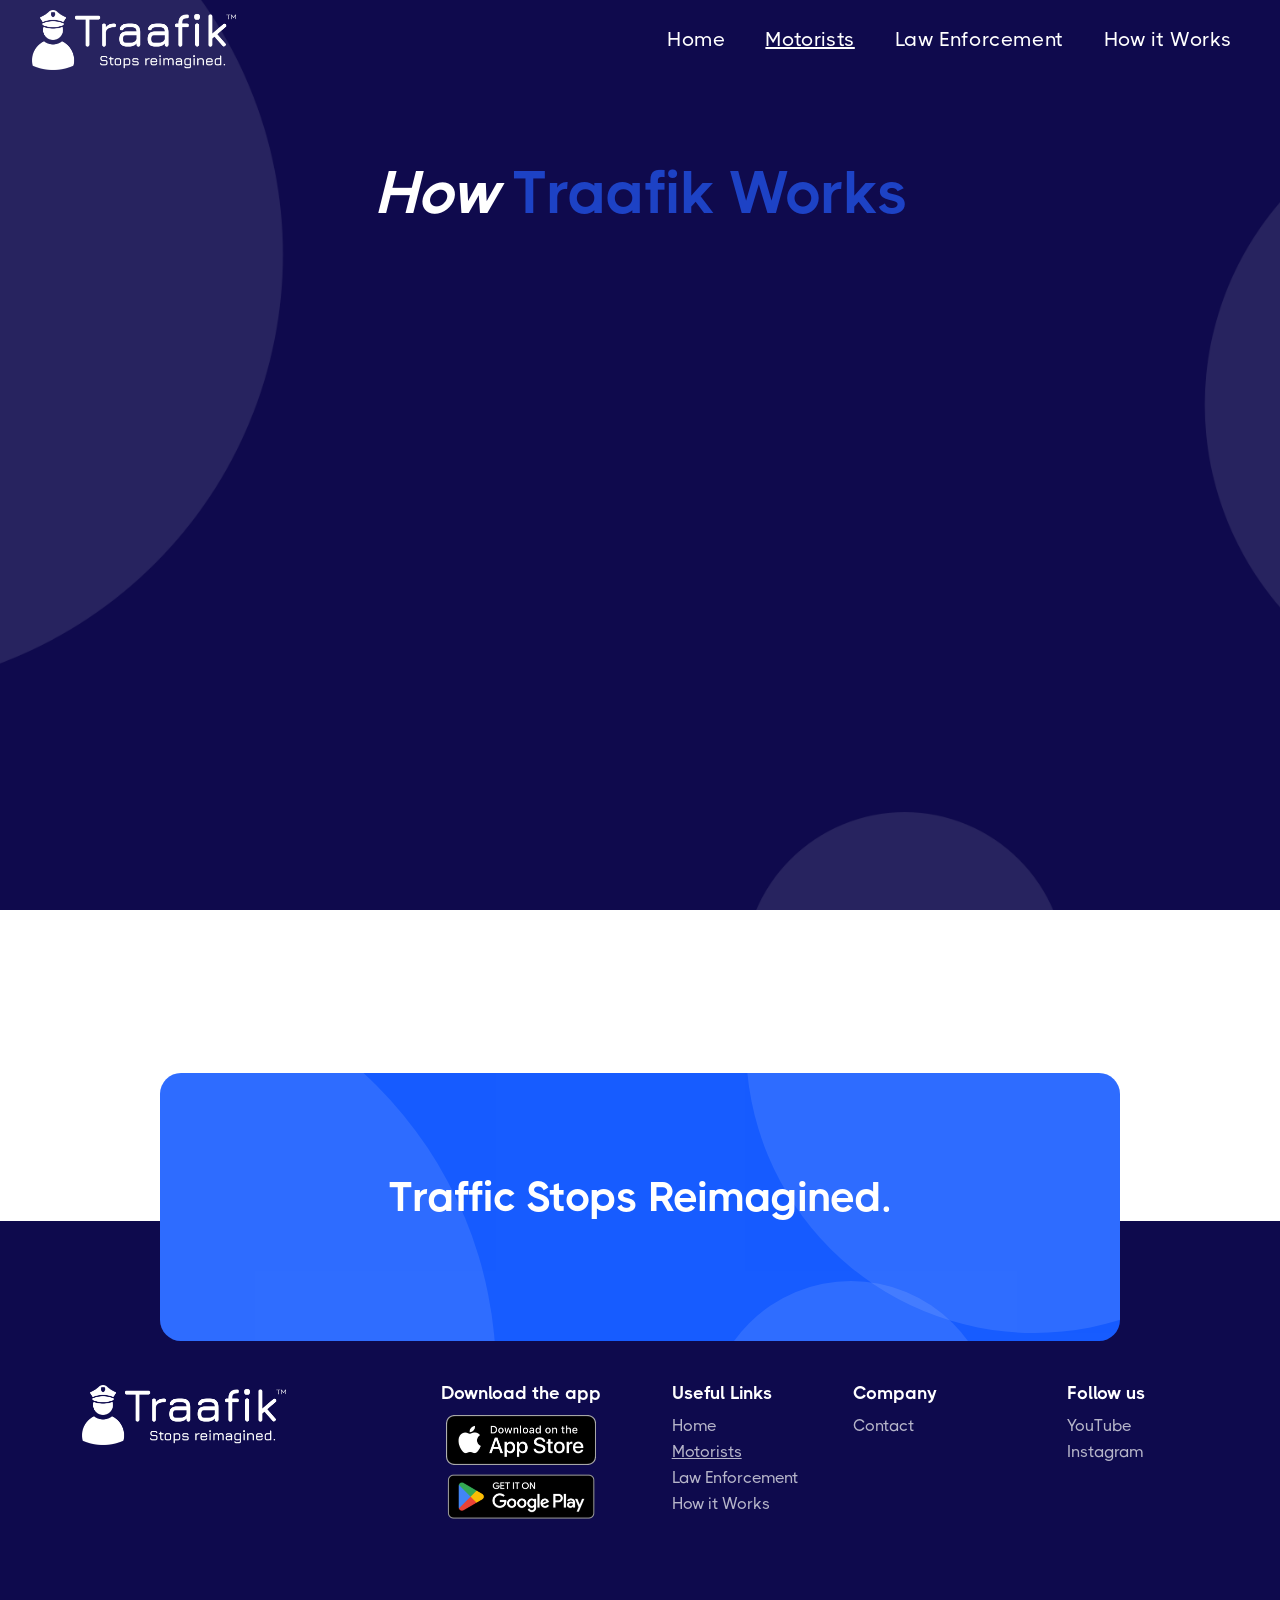
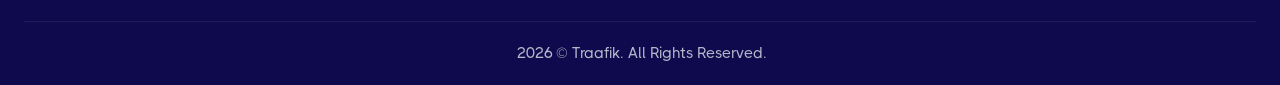
==== commit 4eb0446a: "video" ====
--- a/how-it-works/index.html
+++ b/how-it-works/index.html
@@ -63,7 +63,7 @@
     <h1 data-w-id="f5007b76-4ee8-5b5c-ec59-693c385b30f7" class="intro-title">
       <span class="text-span-2">How </span><span class="homeherotext__highlight">Traafik Works</span>
     </h1>
-      <iframe class="how-it-works-video" src="https://www.youtube.com/embed/sN7vIFU9gdo?si=hN9D2znX-APmYkYd" title="YouTube video player" frameborder="0" allow="accelerometer; autoplay; clipboard-write; encrypted-media; gyroscope; picture-in-picture; web-share" referrerpolicy="strict-origin-when-cross-origin" allowfullscreen></iframe>
+      <iframe class="how-it-works-video" src="https://www.youtube.com/embed/sN7vIFU9gdo" title="YouTube video player" frameborder="0" allow="accelerometer; autoplay; clipboard-write; encrypted-media; gyroscope; picture-in-picture; web-share" referrerpolicy="strict-origin-when-cross-origin" allowfullscreen></iframe>
     </div>
     </div>
   </div>
--- a/css/traafik.css
+++ b/css/traafik.css
@@ -957,7 +957,7 @@
   padding-left: 0.2rem;
   padding-right: 0.2rem;
 }
-.how-it-works-page .how-it-works-video {
+.how-it-works-video {
   width: min(92vw, 960px);
   aspect-ratio: 16 / 9;
   height: auto;
@@ -1203,7 +1203,7 @@
   .placeholder {
     display: block;
   }
-  .how-it-works-page .how-it-works-video {
+  .how-it-works-video {
     width: min(90vw, 360px);
     margin-top: 1rem;
   }
@@ -1383,3 +1383,1359 @@
     order: 4;
   }
 }
+
+/* Shared components used across pages */
+
+.w-slider {
+  text-align:center;
+  clear:both;
+  -webkit-tap-highlight-color:#0000;
+  tap-highlight-color:#0000;
+  background:#ddd;
+  height:300px;
+  position:relative;
+}
+
+.w-slider-mask {
+  z-index:1;
+  white-space:nowrap;
+  height:100%;
+  display:block;
+  position:relative;
+  left:0;
+  right:0;
+  overflow:hidden;
+}
+
+.w-slide {
+  vertical-align:top;
+  white-space:normal;
+  text-align:left;
+  width:100%;
+  height:100%;
+  display:inline-block;
+  position:relative;
+}
+
+.w-slider-nav {
+  z-index:2;
+  text-align:center;
+  -webkit-tap-highlight-color:#0000;
+  tap-highlight-color:#0000;
+  height:40px;
+  margin:auto;
+  padding-top:10px;
+  position:absolute;
+  inset:auto 0 0;
+}
+
+.w-slider-nav.w-round>div {
+  border-radius:100%;
+}
+
+.w-slider-nav.w-num>div {
+  font-size:inherit;
+  line-height:inherit;
+  width:auto;
+  height:auto;
+  padding:.2em .5em;
+}
+
+.w-slider-nav.w-shadow>div {
+  box-shadow:0 0 3px #3336;
+}
+
+.w-slider-nav-invert {
+  color:#fff;
+}
+
+.w-slider-nav-invert>div {
+  background-color:#2226;
+}
+
+.w-slider-nav-invert>div.w-active {
+  background-color:#222;
+}
+
+.w-slider-arrow-left,.w-slider-arrow-right {
+  cursor:pointer;
+  color:#fff;
+  -webkit-tap-highlight-color:#0000;
+  tap-highlight-color:#0000;
+  -webkit-user-select:none;
+  user-select:none;
+  width:80px;
+  margin:auto;
+  font-size:40px;
+  position:absolute;
+  inset:0;
+  overflow:hidden;
+}
+
+.w-slider-arrow-left [class^=w-icon-],.w-slider-arrow-right [class^=w-icon-],.w-slider-arrow-left [class*=\ w-icon-],.w-slider-arrow-right [class*=\ w-icon-] {
+  position:absolute;
+}
+
+.w-slider-arrow-left:focus,.w-slider-arrow-right:focus {
+  outline:0;
+}
+
+.w-slider-arrow-left {
+  z-index:3;
+  right:auto;
+}
+
+.w-slider-arrow-right {
+  z-index:4;
+  left:auto;
+}
+
+.w-tabs {
+  position:relative;
+}
+
+.w-tabs:before,.w-tabs:after {
+  content:" ";
+  grid-area:1/1/2/2;
+  display:table;
+}
+
+.w-tabs:after {
+  clear:both;
+}
+
+.w-tab-menu {
+  position:relative;
+}
+
+.w-tab-link {
+  vertical-align:top;
+  text-align:left;
+  cursor:pointer;
+  color:#222;
+  background-color:#ddd;
+  padding:9px 30px;
+  text-decoration:none;
+  display:inline-block;
+  position:relative;
+}
+
+.w-tab-link.w--current {
+  background-color:#c8c8c8;
+}
+
+.w-tab-link:focus {
+  outline:0;
+}
+
+.w-tab-content {
+  display:block;
+  position:relative;
+  overflow:hidden;
+}
+
+.w-tab-pane {
+  display:none;
+  position:relative;
+}
+
+.w--tab-active {
+  display:block;
+}
+
+@media screen and (max-width:479px) {
+  .w-tab-link {
+    display:block;
+  }
+}
+
+.section.relative {
+  position:relative;
+}
+
+.section.relative.blue {
+  background-color:var(--midnight-blue);
+}
+
+.section.relative.blue.hide-overflow {
+  overflow:hidden;
+}
+
+.container.relative {
+  position:relative;
+}
+
+.hero-section-v1 {
+  grid-column-gap:16px;
+  grid-row-gap:16px;
+  perspective:2000px;
+  perspective-origin:50%;
+  grid-template-rows:auto;
+  grid-template-columns:50% 50%;
+  grid-auto-columns:1fr;
+  align-items:center;
+  padding-top:100px;
+  display:grid;
+  position:relative;
+  transform:none;
+}
+
+.hero-left {
+  padding-right:8.334%;
+}
+
+.hero-left.center {
+  flex-direction:column;
+  justify-content:center;
+  display:flex;
+}
+
+.hero-left.z-index {
+  z-index:1;
+  position:relative;
+}
+
+.hero-title {
+  font-size:60px;
+  line-height:66px;
+}
+
+.hero-title.center {
+  text-align:center;
+  font-size:66px;
+  line-height:72px;
+}
+
+.hero-title.white {
+  color:var(--white);
+}
+
+.hero-title.law-e {
+  margin-bottom:40px;
+  font-size:50px;
+  line-height:1;
+}
+
+.hero-text {
+  margin-bottom:48px;
+  font-size:20px;
+  line-height:1.3;
+}
+
+.hero-text.white {
+  color:var(--white);
+}
+
+.hero-text.white.large {
+  font-size:20px;
+}
+
+.hero-circle {
+  opacity:.1;
+  display:block;
+  position:absolute;
+}
+
+.hero-circle.left {
+  z-index:0;
+  width:65%;
+  top:0%;
+  left:-20%;
+}
+
+.hero-circle.top-right {
+  z-index:10;
+  opacity:.1;
+  width:40%;
+  top:-45%;
+  right:-15%;
+}
+
+.hero-circle.top-right.blue {
+  z-index:-1;
+  background-color:var(--midnight-blue);
+  opacity:.03;
+  border-radius:200%;
+  width:400px;
+  height:400px;
+}
+
+.hero-circle.top-right.motorist {
+  top:-53%;
+  right:-21%;
+}
+
+.hero-circle.bottom-right {
+  z-index:10;
+  width:20%;
+  right:11%;
+}
+
+.hero-circle.bottom-right.blue {
+  z-index:-1;
+  background-color:var(--midnight-blue);
+  opacity:.01;
+  border-radius:200%;
+  width:400px;
+  height:400px;
+  inset:auto 0% -23% auto;
+}
+
+.hero-circle.bottom-right.motorist {
+  bottom:-264.246px;
+  right:-9%;
+}
+
+.hero-circle.left {
+  width:20%;
+  right:11%;
+}
+
+.hero-circle.left.blue {
+  z-index:-1;
+  opacity:.15;
+  mix-blend-mode:normal;
+  background-color:#cbdaff;
+  border-radius:200%;
+  width:600px;
+  height:600px;
+  inset:auto auto 0 -30%;
+}
+
+.text-field-flex {
+  grid-column-gap:16px;
+  grid-row-gap:16px;
+  grid-template-rows:auto auto;
+  grid-template-columns:1fr 1fr;
+  grid-auto-columns:1fr;
+  align-items:center;
+  display:grid;
+}
+
+.trail-form {
+  margin-bottom:80px;
+}
+
+.full-width-video-wrap {
+  border-radius:21px;
+  justify-content:center;
+  align-items:center;
+  display:flex;
+  position:relative;
+  overflow:hidden;
+}
+
+.half-div {
+  width:50%;
+  padding-right:8.34%;
+}
+
+.half-div.no-side-padding {
+  padding-left:0;
+  padding-right:0%;
+}
+
+.half-div.margin-left {
+  padding-left:8.34%;
+  padding-right:0%;
+}
+
+.half-div.flex {
+  align-items:center;
+  display:flex;
+}
+
+.section-subtitle {
+  color:var(--ultramarine-blue);
+  text-transform:uppercase;
+  margin-bottom:16px;
+  font-weight:700;
+}
+
+.feature-tabs-wrap {
+  position:relative;
+}
+
+.feature-tabs {
+  width:50%;
+  display:flex;
+  position:static;
+}
+
+.feature-tabs-menu {
+  flex-direction:column;
+  width:100%;
+  padding-right:8.34%;
+  display:flex;
+}
+
+.feature-tabs-content {
+  background-color:#175cff1a;
+  border-radius:21px;
+  flex:none;
+  justify-content:center;
+  align-items:center;
+  width:50%;
+  padding:24px;
+  display:flex;
+  position:absolute;
+  top:0;
+  bottom:0;
+  right:0;
+}
+
+.features-tab-pane {
+  background-image:url(images/pattern-dot-dark-blue.svg);
+  background-position:0 0;
+  background-size:3%;
+  width:100%;
+  height:100%;
+}
+
+.feature-pane-flex {
+  flex-direction:row;
+  justify-content:center;
+  align-items:center;
+  width:100%;
+  height:100%;
+  padding:24px;
+  display:flex;
+  position:relative;
+}
+
+.feature-tab-link {
+  background-color:var(--white);
+  align-items:center;
+  padding:24px;
+  font-size:20px;
+  line-height:26px;
+  transition:background-color .3s,color .3s;
+  display:flex;
+}
+
+.feature-tab-link:hover {
+  background-color:var(--white-smoke);
+  color:var(--midnight-blue);
+}
+
+.feature-tab-link.w--current {
+  background-color:var(--midnight-blue);
+  color:var(--white);
+  border-radius:7px;
+}
+
+.feature-tab-icon {
+  background-color:var(--white);
+  border-radius:48px;
+  flex:none;
+  justify-content:center;
+  align-items:center;
+  width:48px;
+  height:48px;
+  margin-right:10px;
+  display:flex;
+}
+
+.feature-tab-icon-img {
+  width:28px;
+  height:28px;
+}
+
+.slide-nav {
+  display:none;
+}
+
+.metrics-grid {
+  grid-column-gap:24px;
+  grid-row-gap:24px;
+  grid-template-rows:auto auto;
+  grid-template-columns:1fr 1fr;
+  grid-auto-columns:1fr;
+  place-content:center;
+  height:100%;
+  display:grid;
+}
+
+.metrics-grid.full-width {
+  grid-template-rows:auto;
+  grid-template-columns:1fr 1fr 1fr 1fr;
+}
+
+.metric-number-wrap {
+  margin-bottom:16px;
+  position:relative;
+}
+
+.metric-number-wrap.radius {
+  border-radius:14px;
+  overflow:hidden;
+}
+
+.metrics-wrap {
+  flex-direction:column;
+  align-items:flex-start;
+  display:flex;
+}
+
+.metrics-wrap.center {
+  text-align:center;
+  align-items:center;
+}
+
+.metrics-title {
+  margin-bottom:10px;
+  font-size:24px;
+  font-weight:700;
+  line-height:1.3;
+}
+
+.metrics-title.white,.metric-paragraph.white {
+  color:var(--white);
+}
+
+.page-wrapper {
+  overflow:hidden;
+}
+
+.list {
+  grid-row-gap:20px;
+  flex-direction:column;
+  display:flex;
+}
+
+.features-list-item {
+  font-size:22px;
+  font-weight:500;
+  line-height:1.3;
+}
+
+.bold-text {
+  font-weight:500;
+  line-height:1.3;
+}
+
+.section-law-e {
+  padding-top:120px;
+  padding-bottom:100px;
+}
+
+.text-medium {
+  font-size:20px;
+  font-weight:500;
+  line-height:1.3;
+}
+
+.features-icon {
+  border-radius:14px;
+  width:auto;
+  height:110px;
+}
+
+.slide-2 {
+  background:transparent;
+  width:100%;
+  height:100%;
+  margin-left:auto;
+  margin-right:auto;
+  position:static;
+}
+
+.right-arrow-2 {
+  align-items:center;
+  transition:all .65s;
+  display:none;
+}
+
+.right-arrow-2:hover {
+  opacity:.65;
+  transform:scale(.95);
+}
+
+.icon-2 {
+  filter:contrast(200%)invert();
+  color:#2b2b2b;
+  width:65px;
+  height:65px;
+  margin:0;
+  display:none;
+  position:absolute;
+  inset:auto 0 auto auto;
+  transform:rotate(180deg);
+}
+
+.icon-2.right {
+  left:0;
+  right:auto;
+  transform:none;
+}
+
+.mask {
+  background:transparent;
+  width:100%;
+  margin-left:auto;
+  margin-right:auto;
+  overflow:visible;
+}
+
+.slider {
+  z-index:20000;
+  background-color:#0000;
+  flex-direction:column;
+  justify-content:center;
+  align-items:center;
+  width:100%;
+  height:100%;
+  display:flex;
+}
+
+.slider .w-slide {
+  background:transparent;
+}
+
+.slider .w-slide.is-entering {
+  animation:motorist-slide-enter 560ms cubic-bezier(.22,.61,.36,1);
+}
+
+.image-7 {
+  z-index:999999;
+  height:auto;
+  margin-left:auto;
+  margin-right:auto;
+  position:relative;
+  inset:0% auto;
+  transform:translateY(64px)scale(1.4);
+}
+
+.zoom-image {
+  width:100%;
+  transform-origin:center;
+}
+
+.zoom-image.is-zoom-active {
+  animation:traffic-jam-zoom 12s ease-in-out infinite alternate;
+}
+
+.image-7.tablet {
+  transform:translateY(64px)scale(1.5);
+}
+
+@keyframes motorist-slide-enter {
+  0% {
+    opacity:0;
+    transform:translate3d(36px,0,0);
+  }
+  100% {
+    opacity:1;
+    transform:translate3d(0,0,0);
+  }
+}
+
+@keyframes traffic-jam-zoom {
+  0% {
+    transform:scale(1);
+  }
+  100% {
+    transform:scale(1.08);
+  }
+}
+
+@media (prefers-reduced-motion:reduce) {
+  .slider .w-slide.is-entering,
+  .zoom-image.is-zoom-active {
+    animation:none;
+  }
+}
+
+.left-arrow-2 {
+  justify-content:flex-end;
+  align-items:center;
+  transition:all .65s;
+  display:none;
+  position:absolute;
+}
+
+.left-arrow-2:hover {
+  opacity:.65;
+  transform:scale(.95);
+}
+
+@media screen and (max-width:991px) {
+  .section.relative.top-nav {
+    z-index:1;
+  }
+}
+
+@media screen and (max-width:991px) {
+  .hero-section-v1 {
+    padding-top:40px;
+  }
+}
+
+@media screen and (max-width:991px) {
+  .hero-title,.hero-title.center {
+    font-size:54px;
+    line-height:60px;
+  }
+}
+
+@media screen and (max-width:991px) {
+  .half-div.margin-left {
+    width:100%;
+  }
+}
+
+@media screen and (max-width:991px) {
+  .half-div.margin-left.review-section {
+    margin-bottom:32px;
+    padding-left:0%;
+  }
+}
+
+@media screen and (max-width:991px) {
+  .half-div.full-width-mobile {
+    width:100%;
+  }
+}
+
+@media screen and (max-width:991px) {
+  .half-div.flex.no-side-padding.review-section {
+    flex-direction:column;
+    width:100%;
+  }
+}
+
+@media screen and (max-width:991px) {
+  .feature-tabs {
+    width:100%;
+  }
+}
+
+@media screen and (max-width:991px) {
+  .feature-tabs-content {
+    position:static;
+  }
+}
+
+@media screen and (max-width:991px) {
+  .metrics-grid.full-width {
+    grid-template-rows:auto auto;
+    grid-template-columns:1fr 1fr;
+  }
+}
+
+@media screen and (max-width:991px) {
+  .metrics-title {
+    font-size:22px;
+  }
+}
+
+@media screen and (max-width:991px) {
+  .section-law-e {
+    padding-top:140px;
+    padding-bottom:60px;
+  }
+}
+
+@media screen and (max-width:991px) {
+  .features-icon {
+    border-radius:14px;
+    width:auto;
+    height:110px;
+  }
+}
+
+@media screen and (max-width:991px) {
+  .slider {
+    width:auto;
+  }
+}
+
+@media screen and (max-width:991px) {
+  .image-7 {
+    transform:translateY(64px)scale(1.5);
+  }
+}
+
+@media screen and (max-width:991px) {
+  .image-7.tablet {
+    transform:translateY(102px)scale(1.5);
+  }
+}
+
+@media screen and (max-width:767px) {
+  .hero-section-v1 {
+    grid-row-gap:48px;
+    grid-template-rows:auto auto;
+    grid-template-columns:100%;
+  }
+}
+
+@media screen and (max-width:767px) {
+  .hero-left {
+    padding-right:0%;
+  }
+}
+
+@media screen and (max-width:767px) {
+  .hero-left.z-index {
+    z-index:1;
+    position:relative;
+  }
+}
+
+@media screen and (max-width:767px) {
+  .hero-title.center {
+    font-size:48px;
+    line-height:54px;
+  }
+}
+
+@media screen and (max-width:767px) {
+  .hero-circle.left {
+    width:100%;
+    max-width:none;
+    top:-12%;
+  }
+}
+
+@media screen and (max-width:767px) {
+  .hero-circle.top-right {
+    display:none;
+  }
+}
+
+@media screen and (max-width:767px) {
+  .hero-circle.bottom-right {
+    width:80%;
+    bottom:-20%;
+    right:-20%;
+  }
+}
+
+@media screen and (max-width:767px) {
+  .hero-circle.bottom-right.motorist {
+    display:none;
+  }
+}
+
+@media screen and (max-width:767px) {
+  .hero-circle.left {
+    width:80%;
+    bottom:-20%;
+    right:-20%;
+  }
+}
+
+@media screen and (max-width:767px) {
+  .half-div {
+    width:100%;
+    padding-top:24px;
+    padding-right:0%;
+  }
+}
+
+@media screen and (max-width:767px) {
+  .half-div.margin-left {
+    padding-left:0%;
+  }
+}
+
+@media screen and (max-width:767px) {
+  .feature-tabs {
+    flex-direction:column;
+    width:100%;
+  }
+}
+
+@media screen and (max-width:767px) {
+  .feature-tabs-menu {
+    padding-right:0%;
+  }
+}
+
+@media screen and (max-width:767px) {
+  .feature-tabs-content {
+    width:100%;
+    position:static;
+  }
+}
+
+@media screen and (max-width:767px) {
+  .metric-number-wrap {
+    margin-bottom:0;
+  }
+}
+
+@media screen and (max-width:767px) {
+  .metrics-wrap {
+    align-items:center;
+  }
+}
+
+@media screen and (max-width:767px) {
+  .metrics-title {
+    text-align:center;
+  }
+}
+
+@media screen and (max-width:767px) {
+  .features-list-item {
+    font-size:20px;
+  }
+}
+
+@media screen and (max-width:767px) {
+  .section-law-e {
+    padding-top:88px;
+    padding-bottom:88px;
+  }
+}
+
+@media screen and (max-width:767px) {
+  .features-icon {
+    margin-bottom:10px;
+  }
+}
+
+@media screen and (max-width:767px) {
+  .image-7 {
+    transform:translateY(-35px)scale(1.5);
+  }
+}
+
+@media screen and (max-width:767px) {
+  .image-7.tablet {
+    transform:translateY(-50px)scale(1.3);
+  }
+}
+
+@media screen and (max-width:479px) {
+  .hero-title {
+    font-size:48px;
+    line-height:54px;
+  }
+}
+
+@media screen and (max-width:479px) {
+  .hero-title.white {
+    font-size:14vw;
+    line-height:1;
+  }
+}
+
+@media screen and (max-width:479px) {
+  .hero-title.law-e {
+    font-size:12vw;
+  }
+}
+
+@media screen and (max-width:479px) {
+  .hero-circle.left {
+    width:180%;
+    top:-25%;
+    left:-105%;
+  }
+}
+
+@media screen and (max-width:479px) {
+  .hero-circle.bottom-right,.hero-circle.left {
+    width:120%;
+  }
+}
+
+@media screen and (max-width:479px) {
+  .text-field-flex,.text-field-flex.coming-soon {
+    flex-direction:column;
+    align-items:stretch;
+  }
+}
+
+@media screen and (max-width:479px) {
+  .feature-tabs-content {
+    padding:12px;
+  }
+}
+
+@media screen and (max-width:479px) {
+  .feature-pane-flex {
+    padding:20px 5px;
+  }
+}
+
+@media screen and (max-width:479px) {
+  .feature-tab-link {
+    font-size:18px;
+    line-height:24px;
+  }
+}
+
+@media screen and (max-width:479px) {
+  .metrics-grid {
+    grid-template-columns:1fr;
+  }
+}
+
+@media screen and (max-width:479px) {
+  .metrics-grid.full-width {
+    grid-template-rows:auto auto auto auto;
+    grid-template-columns:1fr;
+  }
+}
+
+@media screen and (max-width:479px) {
+  .metric-number-wrap.radius {
+    justify-content:center;
+    align-items:center;
+    display:flex;
+  }
+}
+
+@media screen and (max-width:479px) {
+  .metrics-title {
+    text-align:center;
+    font-size:20px;
+  }
+}
+
+@media screen and (max-width:479px) {
+  .features-list-item {
+    font-size:18px;
+  }
+}
+
+@media screen and (max-width:479px) {
+  .section-law-e {
+    padding-top:80px;
+    padding-bottom:80px;
+  }
+}
+
+@media screen and (max-width:479px) {
+  .features-icon {
+    border-radius:14px;
+  }
+}
+
+@media screen and (max-width:479px) {
+  .icon-2 {
+    width:45px;
+    height:45px;
+    right:20px;
+  }
+}
+
+@media screen and (max-width:479px) {
+  .icon-2.right {
+    width:45px;
+    height:45px;
+    left:20px;
+  }
+}
+
+@media screen and (max-width:479px) {
+  .slider {
+    width:85%;
+  }
+}
+
+@media screen and (max-width:479px) {
+  .image-7 {
+    transform:translate(21px,-35px)scale(1.8);
+  }
+}
+
+@media screen and (max-width:479px) {
+  .image-7.tablet {
+    transform:translate(35px,-50px)scale(1.7);
+  }
+}
+
+#w-node-_2e2f58b6-d8cb-4085-c75c-c2368523ebe5-8523ebd9 {
+  grid-area:span 1/span 2/span 1/span 2;
+}
+
+#w-node-_2e2f58b6-d8cb-4085-c75c-c2368523ebf1-8523ebd9 {
+  grid-area:span 1/span 1/span 1/span 1;
+  justify-self:center;
+}
+
+#w-node-e5362681-ad1a-d161-8223-80016d836f8e-6d836f83,#w-node-_8798b7b1-a405-8509-2adc-79b21cc62266-6d836f83,#w-node-_00108aea-bc5e-b9d7-5e08-f3e31bc1a55f-6d836f83 {
+  grid-area:span 1/span 1/span 1/span 1;
+}
+
+@media screen and (max-width:767px) {
+  #w-node-ab860e76-596f-a353-aee8-aeedf37e3107-f37e3104,#w-node-_2e2f58b6-d8cb-4085-c75c-c2368523ebdc-8523ebd9,#w-node-_7b0b7586-f356-29ee-6c4d-fcfb44355c7e-44355c7b,#w-node-e5362681-ad1a-d161-8223-80016d836f86-6d836f83 {
+    grid-area:1/1/2/2;
+  }
+}
+
+/* Parity Patch: Shared Missing Selectors */
+
+.blog-category-label.inline {
+  margin-top:10px;
+  margin-right:10px;
+  text-decoration:none;
+  transition:background-color .3s,color .3s;
+  display:inline-block;
+  position:static;
+}
+
+.blog-category-label.inline:hover {
+  background-color:var(--midnight-blue);
+  color:var(--white);
+}
+
+.blog-category-label.inline.tag {
+  color:var(--midnight-blue);
+  background-color:#0000;
+  border:2px solid #0f0a4d1a;
+  transition:border .3s,background-color .3s,color .3s;
+}
+
+.blog-category-label.inline.tag:hover {
+  border-color:var(--ultramarine-blue);
+  background-color:var(--ultramarine-blue);
+  color:var(--white);
+}
+
+.header-circle.right {
+  width:45vw;
+  position:absolute;
+  bottom:27%;
+  right:-8%;
+}
+
+.hero-right.img {
+  width:50%;
+  height:auto;
+  display:block;
+}
+
+.hero-right.img.hide {
+  display:none;
+}
+
+.hero-right.law {
+  width:120%;
+  max-width:120%;
+  height:auto;
+  margin-left:-10%;
+  display:block;
+  transform:perspective(2000px);
+}
+
+.hero-right.law.hide {
+  display:none;
+}
+
+.hero-section.blue {
+  background-color:var(--midnight-blue);
+  padding-top:120px;
+}
+
+.log-extra-text.dark.left {
+  text-align:left;
+}
+
+.metric-paragraph.hide {
+  display:none;
+}
+
+.nav-link-wrap.dark {
+  color:var(--midnight-blue);
+  transition:color .3s,background-color .3s;
+}
+
+.nav-link-wrap.dark:hover {
+  color:var(--ultramarine-blue);
+}
+
+.primary-btn.no-margin-right {
+  margin-right:0;
+}
+
+.primary-btn.no-margin-top {
+  margin-top:0;
+}
+
+.primary-btn.no-margin-top.no-margin-right {
+  margin-right:0;
+}
+
+.secondary-btn.no-margin-right {
+  margin-right:0;
+}
+
+.secondary-btn.no-margin-top {
+  margin-top:0;
+}
+
+.section.law-e-copy {
+  margin-top:160px;
+  margin-bottom:160px;
+}
+
+.sidebar-cta-circle.right {
+  width:70%;
+  bottom:-41%;
+  right:-19%;
+}
+
+.text-field.inline {
+  border-radius:7px;
+  height:46px;
+  margin-bottom:0;
+}
+
+.text-field.inline.dark {
+  color:var(--midnight-blue);
+  background-color:#fff;
+  border-style:solid;
+  border-color:#0f0a4d80;
+}
+
+.text-field.inline.dark::placeholder {
+  color:#0f0a4d80;
+}
+
+.w-input,.w-select {
+  color:#333;
+  vertical-align:middle;
+  background-color:#fff;
+  border:1px solid #ccc;
+  width:100%;
+  height:38px;
+  margin-bottom:10px;
+  padding:8px 12px;
+  font-size:14px;
+  line-height:1.42857;
+  display:block;
+}
+
+.w-slider {
+  text-align:center;
+  clear:both;
+  -webkit-tap-highlight-color:#0000;
+  tap-highlight-color:#0000;
+  background:#ddd;
+  height:300px;
+  position:relative;
+}
+
+#EMAIL.w-node-_113e0c65-3330-c114-b27b-b2b4233c17a9-6d836f83,#w-node-_113e0c65-3330-c114-b27b-b2b4233c17ab-6d836f83 {
+  grid-area:span 1/span 2/span 1/span 2;
+}
+
+#EMAIL.w-node-b144dbb8-7701-da4a-e7a3-57361b1c340a-8523ebd9 {
+  grid-area:span 1/span 1/span 1/span 1;
+}
+
+@media screen and (max-width:479px) {
+  .header-circle.right {
+    bottom:55%;
+  }
+}
+
+@media screen and (max-width:479px) {
+  .section.law-e-copy {
+    padding-top:40px;
+    padding-bottom:40px;
+  }
+}
+
+@media screen and (max-width:767px) {
+  .section.law-e-copy {
+    margin-top:0;
+    margin-bottom:0;
+  }
+}
+
+@media screen and (max-width:767px) {
+  .sidebar-cta-circle.right {
+    bottom:-22%;
+    right:-10%;
+  }
+}
+
+@media screen and (max-width:991px) {
+  .menu-line.top.dark,.menu-line.bottom.dark {
+    background-color:var(--midnight-blue);
+  }
+}
+
+/* Parity Patch: Hero slider + zoom effects (must be after duplicate base .w-slider rules) */
+
+.slider.w-slider,
+.slider.w-slider .w-slider-mask,
+.slider.w-slider .w-slide,
+.slider.w-slider .slide-2,
+.slider.w-slider .mask {
+  background:transparent !important;
+}
+
+.slider.w-slider .w-slide {
+  transform:translate3d(0,0,0);
+}
+
+.slider.w-slider .w-slide.is-active {
+  z-index:2;
+}
+
+.slider.w-slider .w-slide.is-entering {
+  animation:hero-slide-enter 560ms cubic-bezier(.22,.61,.36,1);
+}
+
+@keyframes hero-slide-enter {
+  0% {
+    transform:translate3d(34px,0,0);
+  }
+  100% {
+    transform:translate3d(0,0,0);
+  }
+}
+
+.zoom-image {
+  display:block;
+  width:100%;
+  transform:scale(1);
+  transform-origin:center center;
+  transition:transform 900ms ease-out;
+  will-change:transform;
+  animation:none !important;
+}
+
+.zoom-image.is-zoom-active {
+  transform:scale(1.03);
+  animation:hero-zoom-pan 12s ease-in-out infinite alternate !important;
+}
+
+@keyframes hero-zoom-pan {
+  0% {
+    transform:scale(1.03) translate3d(0,0,0);
+  }
+  100% {
+    transform:scale(1.16) translate3d(-1.5%,1%,0);
+  }
+}
+
+html[data-wf-page="64134e100f89131524342a63"] .slider.w-slider .image-7 {
+  transform:translateY(-30px) scale(1.4) !important;
+}
+
+html[data-wf-page="64134e100f89139727342a61"] .slider.w-slider .image-7.tablet {
+  transform:translateY(22px) scale(1.5) !important;
+}
+
+@media screen and (max-width:991px) {
+  .section.law-e-copy {
+    margin-top:0;
+    margin-bottom:0;
+  }
+}
+
+@media screen and (max-width:991px) {
+  .sidebar-cta-circle.right {
+    width:50%;
+    bottom:-78%;
+  }
+}
